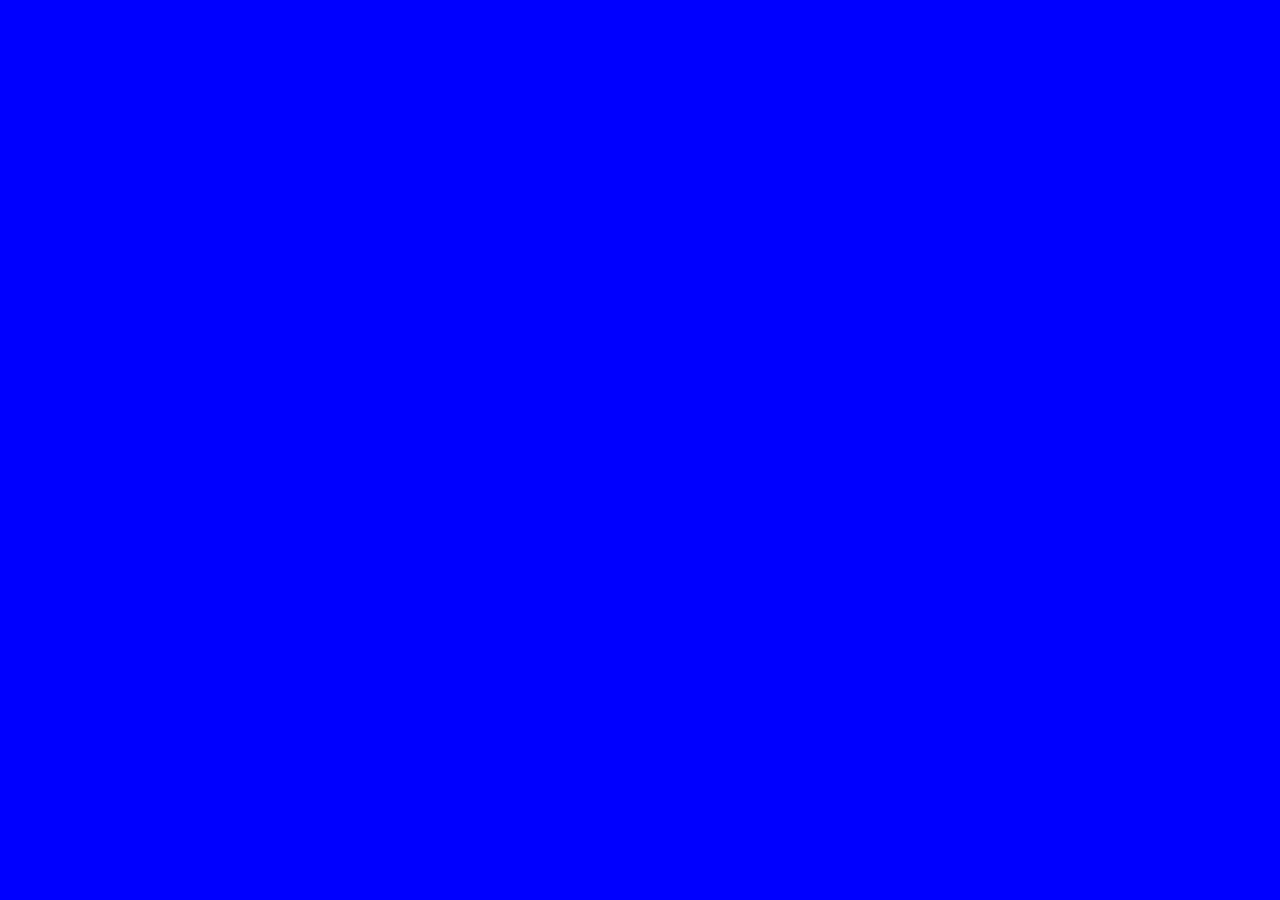
==== Intermediate CSS/My Site/index.html @ d190c230 "Learned to Add Favicon" ====
<!DOCTYPE html>
<!--[if lt IE 7]>      <html class="no-js lt-ie9 lt-ie8 lt-ie7"> <![endif]-->
<!--[if IE 7]>         <html class="no-js lt-ie9 lt-ie8"> <![endif]-->
<!--[if IE 8]>         <html class="no-js lt-ie9"> <![endif]-->
<!--[if gt IE 8]>      <html class="no-js"> <!--<![endif]-->
<html>
    <head>
        <meta charset="utf-8">
        <meta http-equiv="X-UA-Compatible" content="IE=edge">
        <title>Saad ur Rehman</title>
        <meta name="description" content="">
        <meta name="viewport" content="width=device-width, initial-scale=1">
        <link rel="stylesheet" href="./css/style.css">
        <link rel="icon" href="./css/letter-s.png">
    </head>
    <body>
        <!--[if lt IE 7]>
            <p class="browsehappy">You are using an <strong>outdated</strong> browser. Please <a href="#">upgrade your browser</a> to improve your experience.</p>
        <![endif]-->
        
        <script src="" async defer></script>
    </body>
</html>
---- Intermediate CSS/My Site/css/style.css ----
body{
    /* background-color: #f5f5f5; */
    background-color: blue;
    font-family: 'Roboto', sans-serif;
    font-size: 16px;
    line-height: 1.5;
    margin: 0;
    padding: 0;
    color: #333;
}
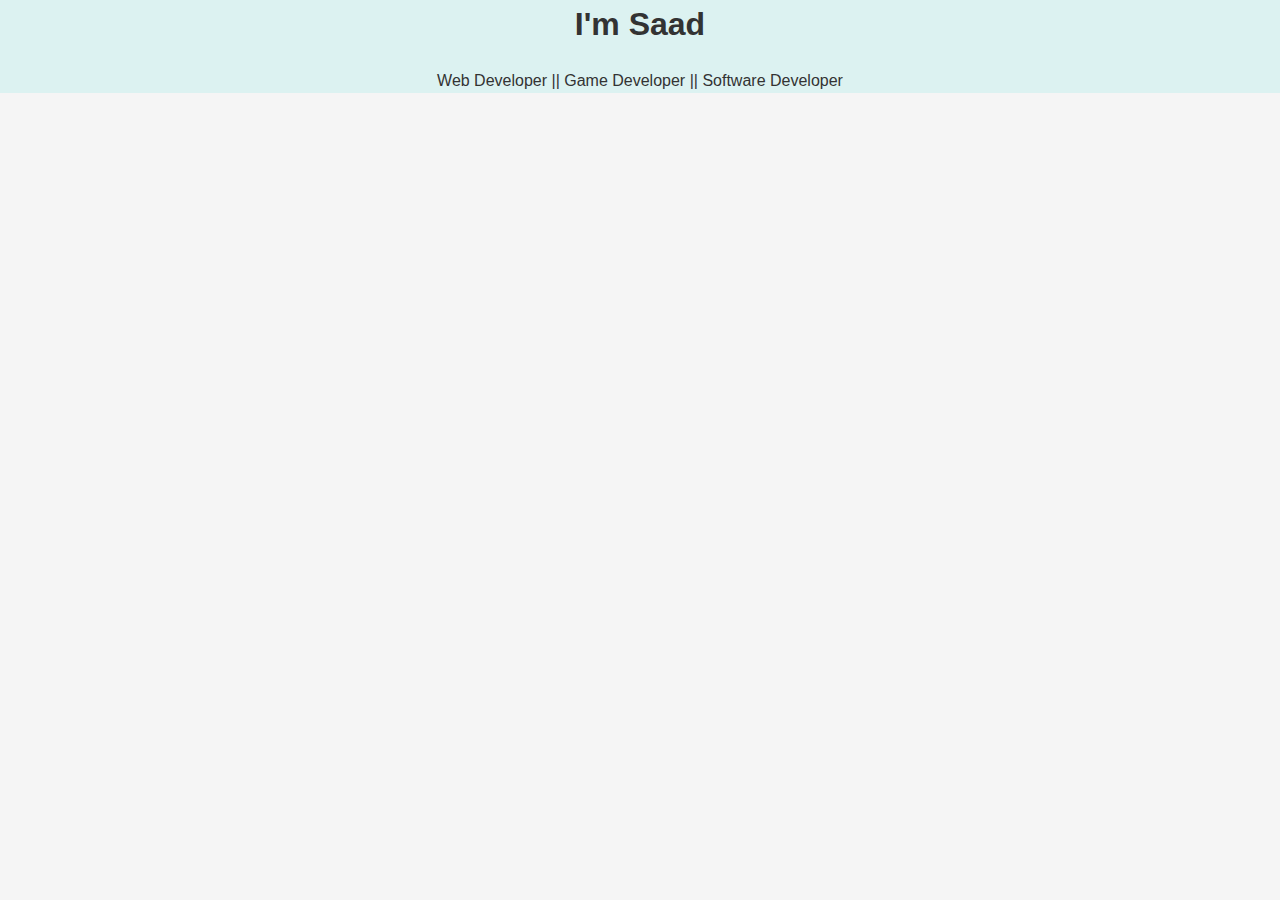
==== commit 28de6cee: "Learned HTML div to divide section in website. With CSS BOX-MODEL." ====
--- a/Intermediate CSS/My Site/index.html
+++ b/Intermediate CSS/My Site/index.html
@@ -14,9 +14,10 @@
         <link rel="icon" href="./css/letter-s.png">
     </head>
     <body>
-        <!--[if lt IE 7]>
-            <p class="browsehappy">You are using an <strong>outdated</strong> browser. Please <a href="#">upgrade your browser</a> to improve your experience.</p>
-        <![endif]-->
+        <div>
+            <h1>I'm Saad</h1>
+            <p>Web Developer || Game Developer || Software Developer</p>
+        </div>
         
         <script src="" async defer></script>
     </body>
--- a/Intermediate CSS/My Site/css/style.css
+++ b/Intermediate CSS/My Site/css/style.css
@@ -1,6 +1,6 @@
 body{
-    /* background-color: #f5f5f5; */
-    background-color: blue;
+    background-color: #f5f5f5;
+    /* background-color: blue; */
     font-family: 'Roboto', sans-serif;
     font-size: 16px;
     line-height: 1.5;
@@ -9,3 +9,16 @@
     color: #333;
 }
 
+div{
+    margin-top: 0;
+    background-color: #DCF2F1;
+    text-align: center;
+}
+
+h1{
+    margin-top: 0%;
+    
+}
+
+
+
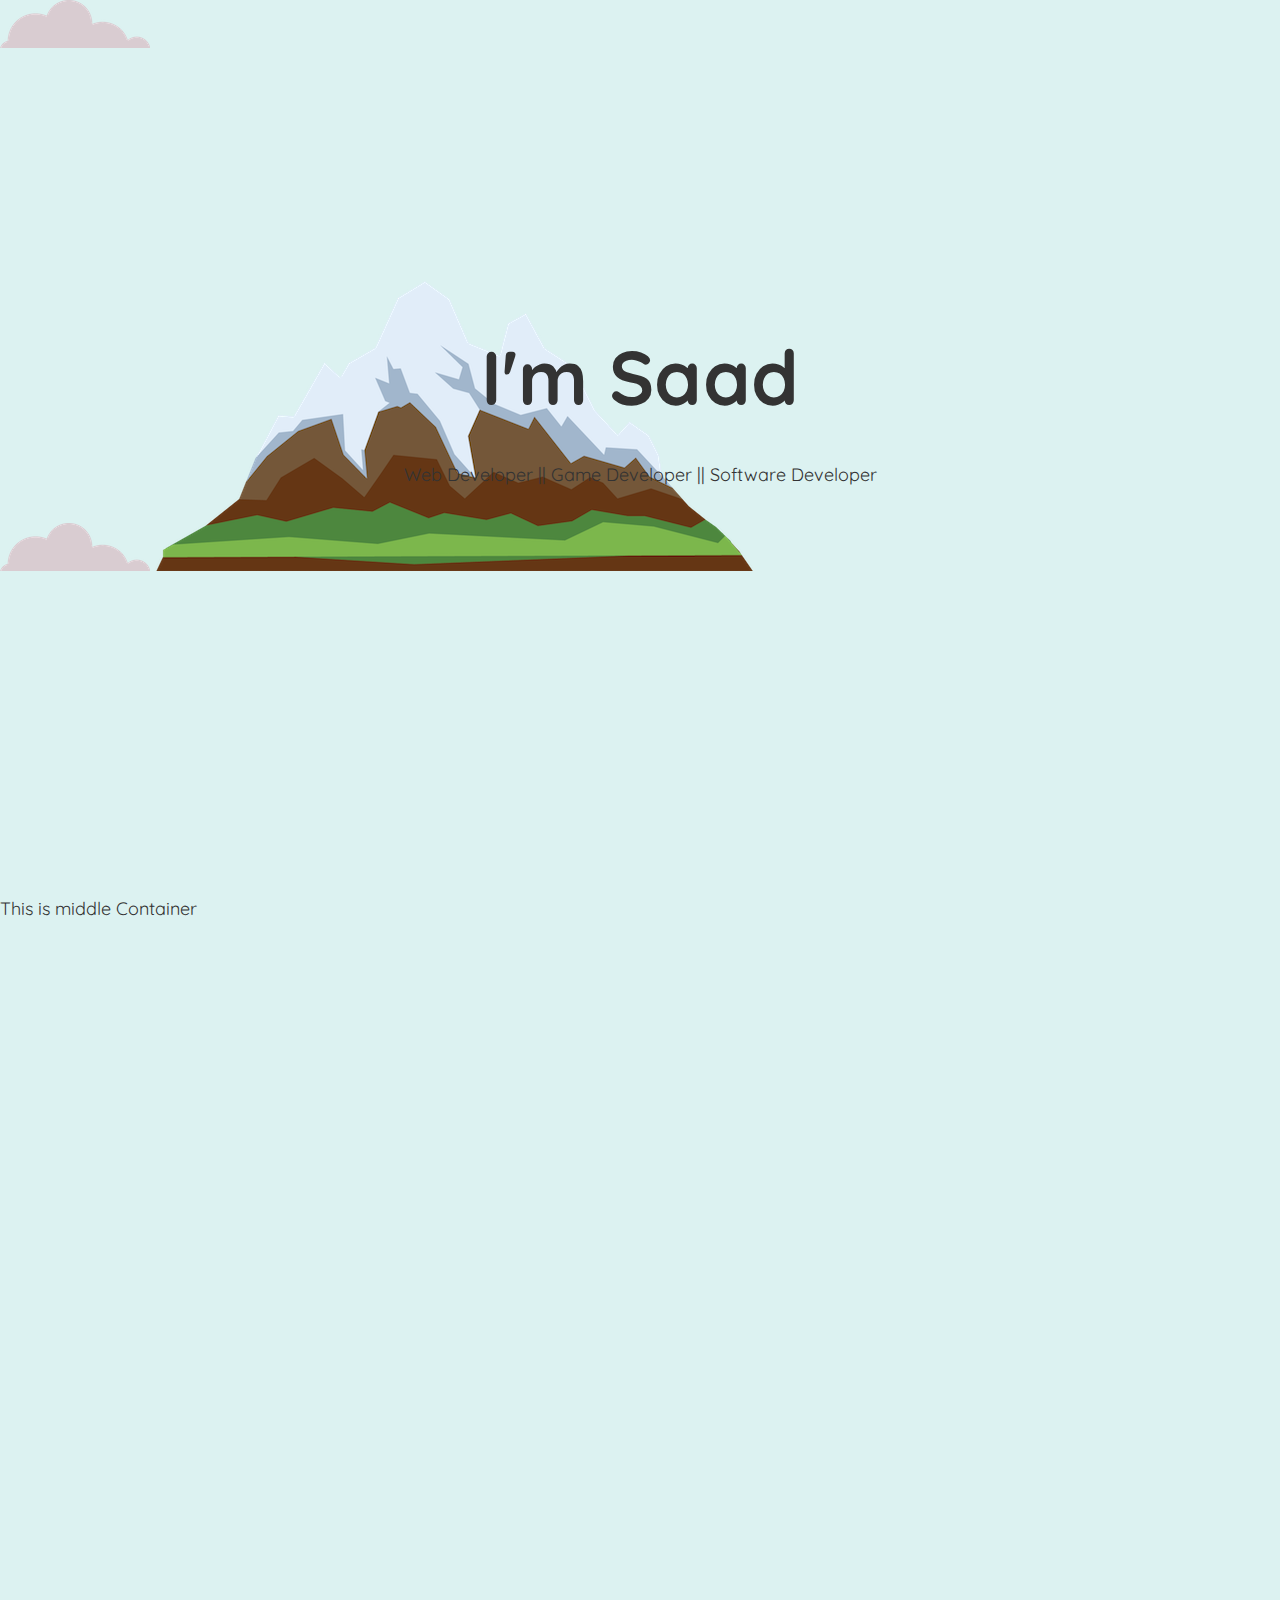
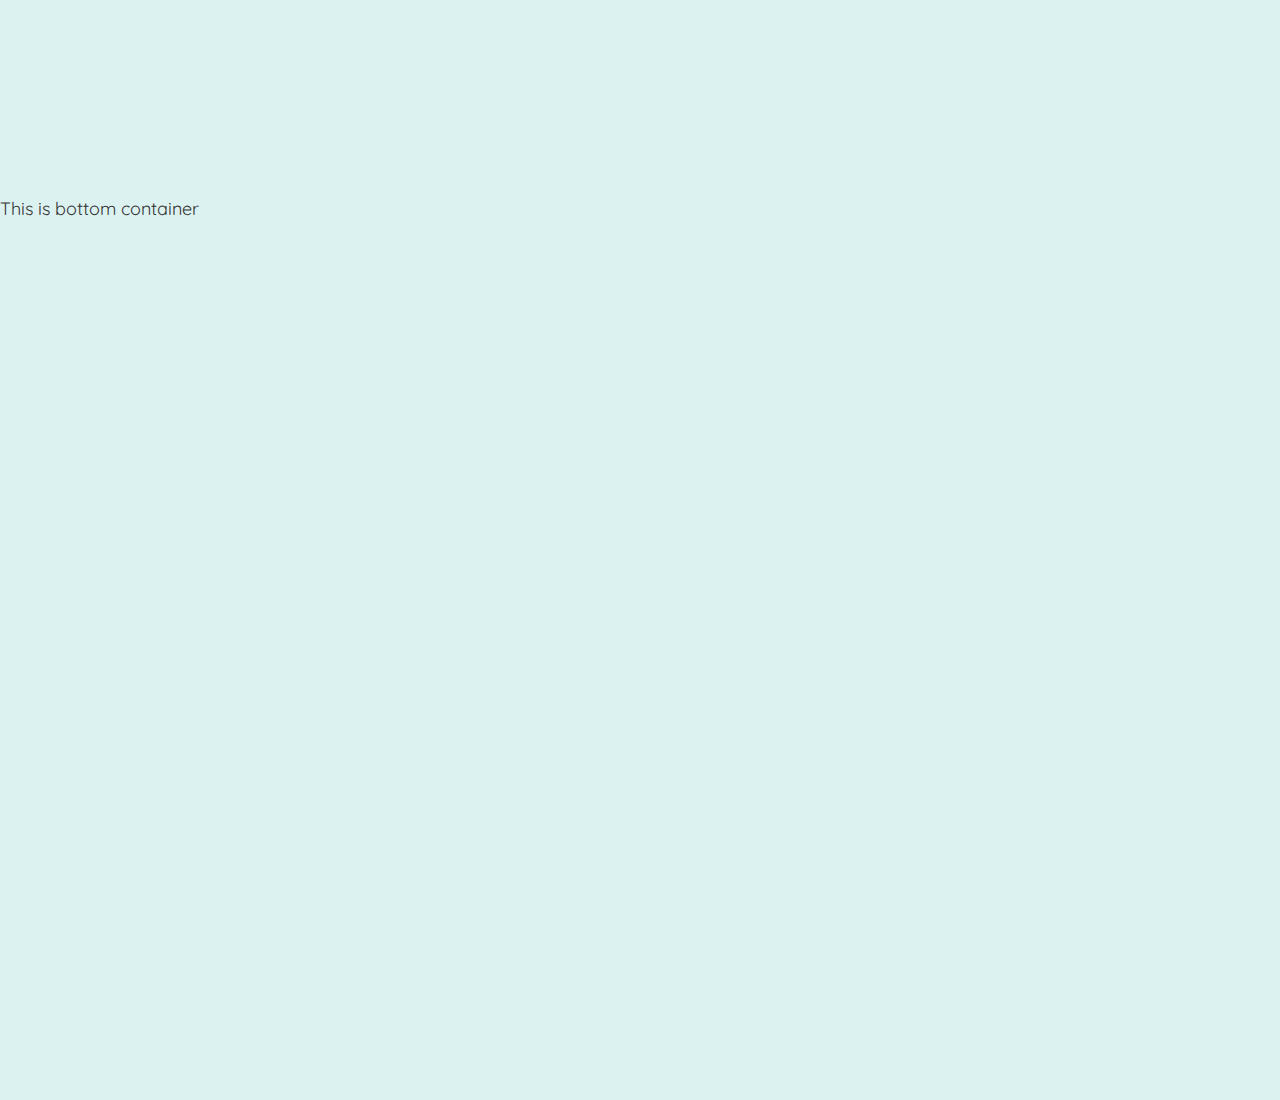
==== commit 9ea4650e: "Learned the Display Property of CSS. Also the difference between display:none; vs visibility:hidden;" ====
--- a/Intermediate CSS/My Site/index.html
+++ b/Intermediate CSS/My Site/index.html
@@ -4,21 +4,39 @@
 <!--[if IE 8]>         <html class="no-js lt-ie9"> <![endif]-->
 <!--[if gt IE 8]>      <html class="no-js"> <!--<![endif]-->
 <html>
-    <head>
-        <meta charset="utf-8">
-        <meta http-equiv="X-UA-Compatible" content="IE=edge">
-        <title>Saad ur Rehman</title>
-        <meta name="description" content="">
-        <meta name="viewport" content="width=device-width, initial-scale=1">
-        <link rel="stylesheet" href="./css/style.css">
-        <link rel="icon" href="./css/letter-s.png">
-    </head>
-    <body>
-        <div>
-            <h1>I'm Saad</h1>
-            <p>Web Developer || Game Developer || Software Developer</p>
-        </div>
-        
-        <script src="" async defer></script>
-    </body>
-</html>+  <head>
+    <meta charset="utf-8" />
+    <meta http-equiv="X-UA-Compatible" content="IE=edge" />
+    <title>Saad ur Rehman</title>
+    <meta name="description" content="" />
+    <meta name="viewport" content="width=device-width, initial-scale=1" />
+    <link rel="stylesheet" href="./css/style.css" />
+    <link rel="icon" href="./images/letter-s.png" />
+
+    <!-- Adding Lin to Fonts -->
+    <link rel="preconnect" href="https://fonts.googleapis.com" />
+    <link rel="preconnect" href="https://fonts.gstatic.com" crossorigin />
+    <link
+      href="https://fonts.googleapis.com/css2?family=Brygada+1918:ital@1&family=Dancing+Script:wght@600&family=Quicksand:wght@300&display=swap"
+      rel="stylesheet"
+    />
+  </head>
+  <body>
+    <div id="top-container" class="section">
+      <img id="left-cloud-img" src="./images/cloud.png" alt="cloud-img" />
+
+      <div id="intro-content">
+        <h1>I'm Saad</h1>
+        <p>Web Developer || Game Developer || Software Developer</p>
+      </div>
+      <img id="right-cloud-img" src="./images/cloud.png" alt="cloud-img" />
+      <img id="#mountain-img" src="./images/mountain.png" alt="mountain-img" />
+    </div>
+
+    <div id="middle-container" class="section">This is middle Container</div>
+
+    <div id="bottom-container" class="section">This is bottom container</div>
+
+    <script src="" async defer></script>
+  </body>
+</html>
--- a/Intermediate CSS/My Site/css/style.css
+++ b/Intermediate CSS/My Site/css/style.css
@@ -1,24 +1,45 @@
-body{
-    background-color: #f5f5f5;
-    /* background-color: blue; */
-    font-family: 'Roboto', sans-serif;
-    font-size: 16px;
-    line-height: 1.5;
-    margin: 0;
-    padding: 0;
-    color: #333;
+body {
+  background-color: #f5f5f5;
+  /* background-color: blue; */
+  font-family: "Brygada 1918", serif;
+  font-family: "Dancing Script", cursive;
+  font-family: "Quicksand", sans-serif;
+  font-size: 18px;
+  line-height: 1;
+  margin: 0;
+  padding: 0;
+  color: #333;
 }
 
-div{
-    margin-top: 0;
-    background-color: #DCF2F1;
-    text-align: center;
+h1 {
+  font-size: 76px;
+  margin-top: 0%;
 }
 
-h1{
-    margin-top: 0%;
-    
-}
+/* CSS Styling for Classes */
+
+.section {
+    background-color: #dcf2f1;
+    height: 100vh;
+    width: 100%;
+  }
+
+    .section .content {
+        margin: 0 auto;
+        max-width: 960px;
+        padding: 100px 20px;
+        display: inline-block;
+    }
+/* CSS Styling for IDs */
+
+#intro-content {
+    margin-top: 0;
+    text-align: center;
+    position: relative;
+    top: 40%;
+    transform: translateY(-50%);
+  }
+
+  
 
 
-
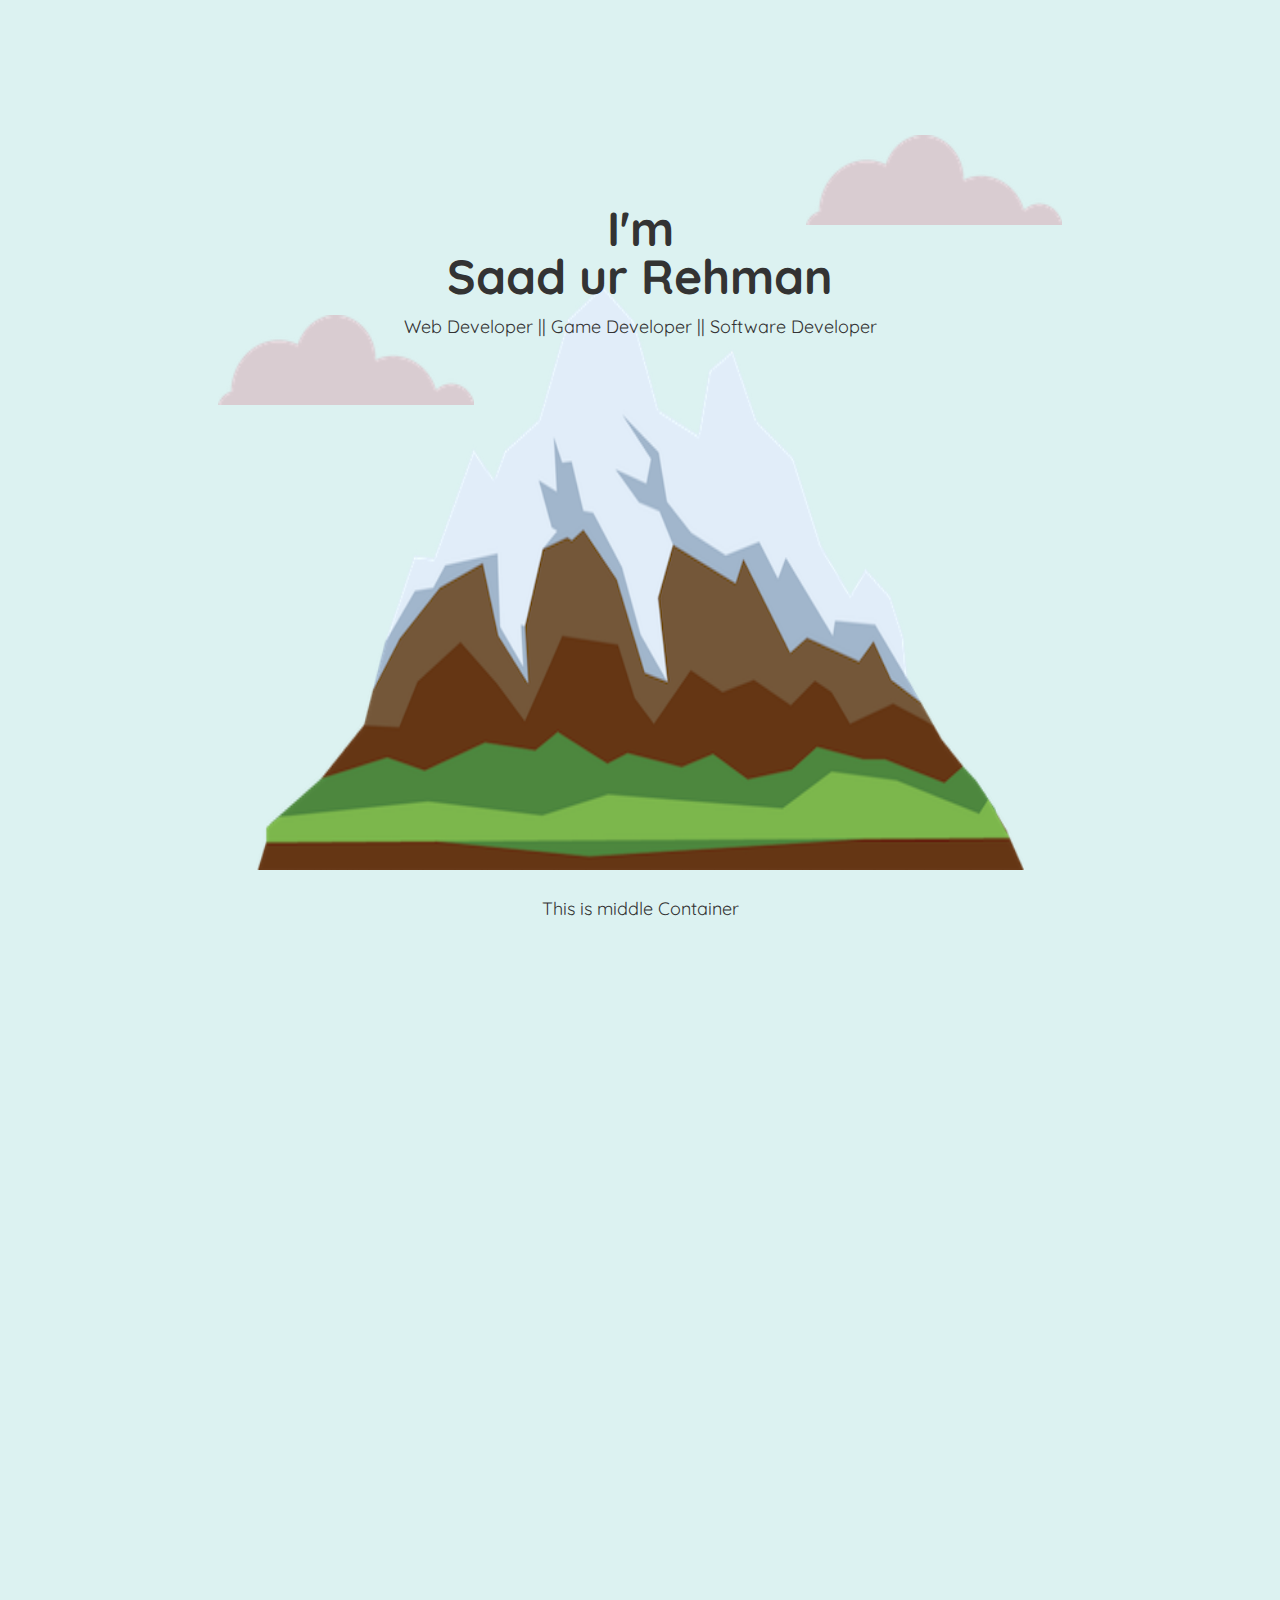
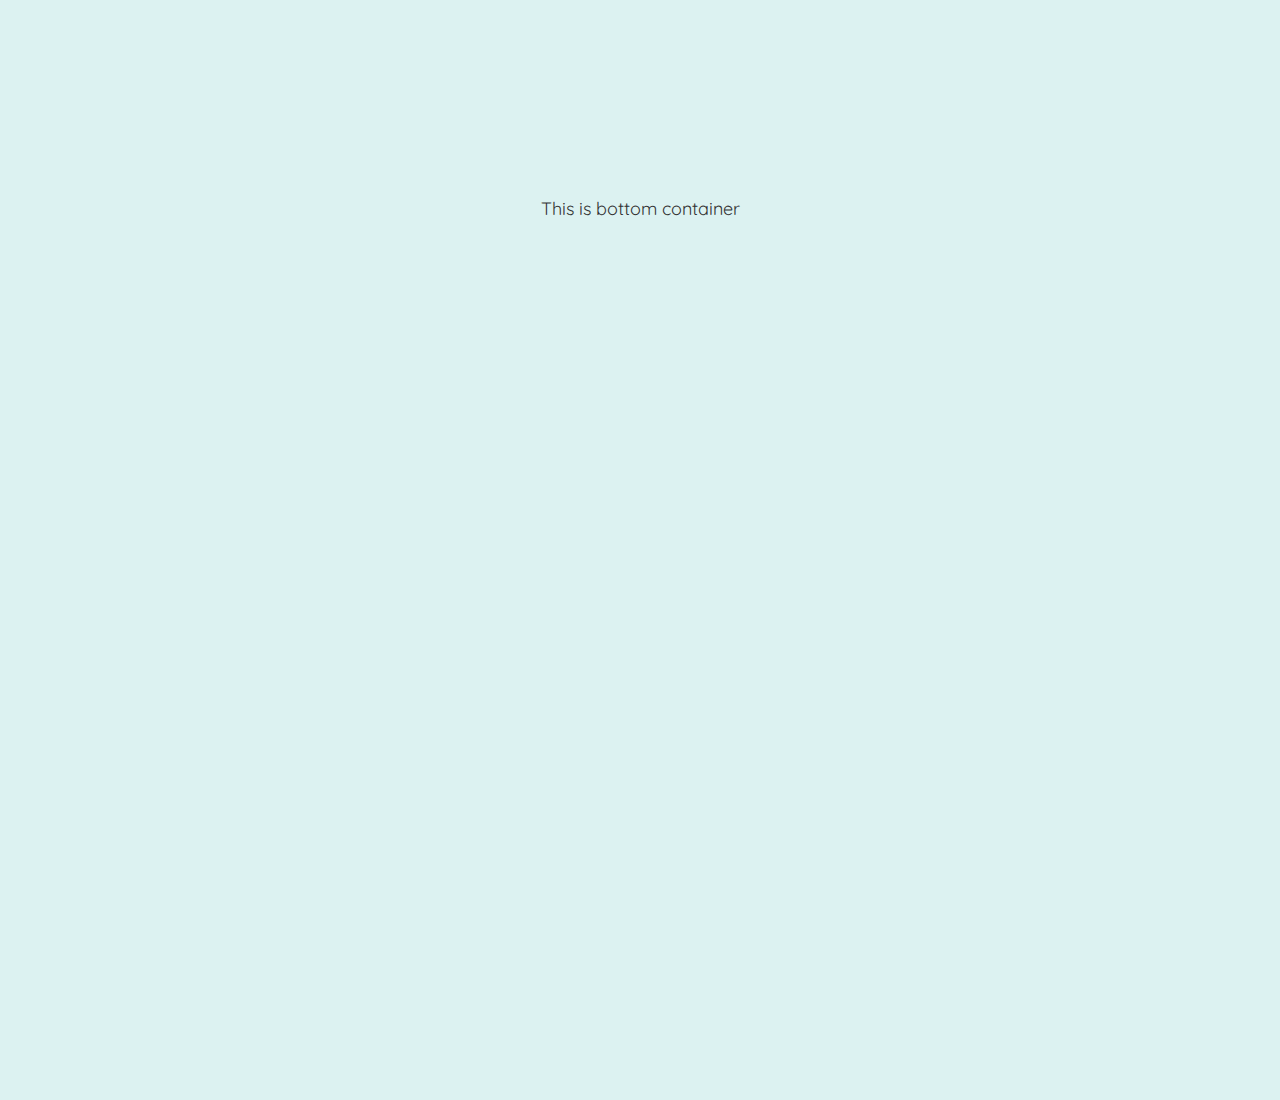
==== commit 9654dccb: "Centered Elements using Margin and Text Align along with positioning clouds using position property." ====
--- a/Intermediate CSS/My Site/index.html
+++ b/Intermediate CSS/My Site/index.html
@@ -23,14 +23,14 @@
   </head>
   <body>
     <div id="top-container" class="section">
-      <img id="left-cloud-img" src="./images/cloud.png" alt="cloud-img" />
+      <img id="left-cloud-img" class="cloud-img" src="./images/cloud.png" alt="cloud-img" />
 
       <div id="intro-content">
-        <h1>I'm Saad</h1>
+        <h1>I'm <br>Saad ur Rehman</h1>
         <p>Web Developer || Game Developer || Software Developer</p>
       </div>
-      <img id="right-cloud-img" src="./images/cloud.png" alt="cloud-img" />
-      <img id="#mountain-img" src="./images/mountain.png" alt="mountain-img" />
+      <img id="right-cloud-img" class="cloud-img" src="./images/cloud.png" alt="cloud-img" />
+      <img id="mountain-img" src="./images/mountain.png" alt="mountain-img" />
     </div>
 
     <div id="middle-container" class="section">This is middle Container</div>
--- a/Intermediate CSS/My Site/css/style.css
+++ b/Intermediate CSS/My Site/css/style.css
@@ -9,17 +9,24 @@
   margin: 0;
   padding: 0;
   color: #333;
+  /* Easiest way to center the data of our website is using text-align property. This only works if we have inline-block elements or full width elements. It aligns everything taht doesn't have a width. If something has a width, we center it using margin, i.e. as done in h1 {} block here */
+  text-align:center;
+
 }
 
 h1 {
-  font-size: 76px;
-  margin-top: 0%;
+  font-size: 48px;
+  /* width: 25%; */
+  /* margin-top: 0%; */
+  margin: 0 auto;
 }
+
 
 /* CSS Styling for Classes */
 
 .section {
     background-color: #dcf2f1;
+    /* background-color: #333; */
     height: 100vh;
     width: 100%;
   }
@@ -30,16 +37,36 @@
         padding: 100px 20px;
         display: inline-block;
     }
+
+  .cloud-img{
+    width: 20%;
+    height: 10%;
+  }
 /* CSS Styling for IDs */
 
 #intro-content {
     margin-top: 0;
     text-align: center;
     position: relative;
-    top: 40%;
+    top: 30%;
     transform: translateY(-50%);
+    z-index: 1;
   }
 
-  
+#left-cloud-img{
+  position: absolute;
+  left: 17%;
+  top: 35%;
+}
+#right-cloud-img{
+  position: absolute;
+  right: 17%;
+  top: 15%;
+}
+#mountain-img{
+  position: relative;
+  height: 80%;
+  width: 60%;
+}
 
 
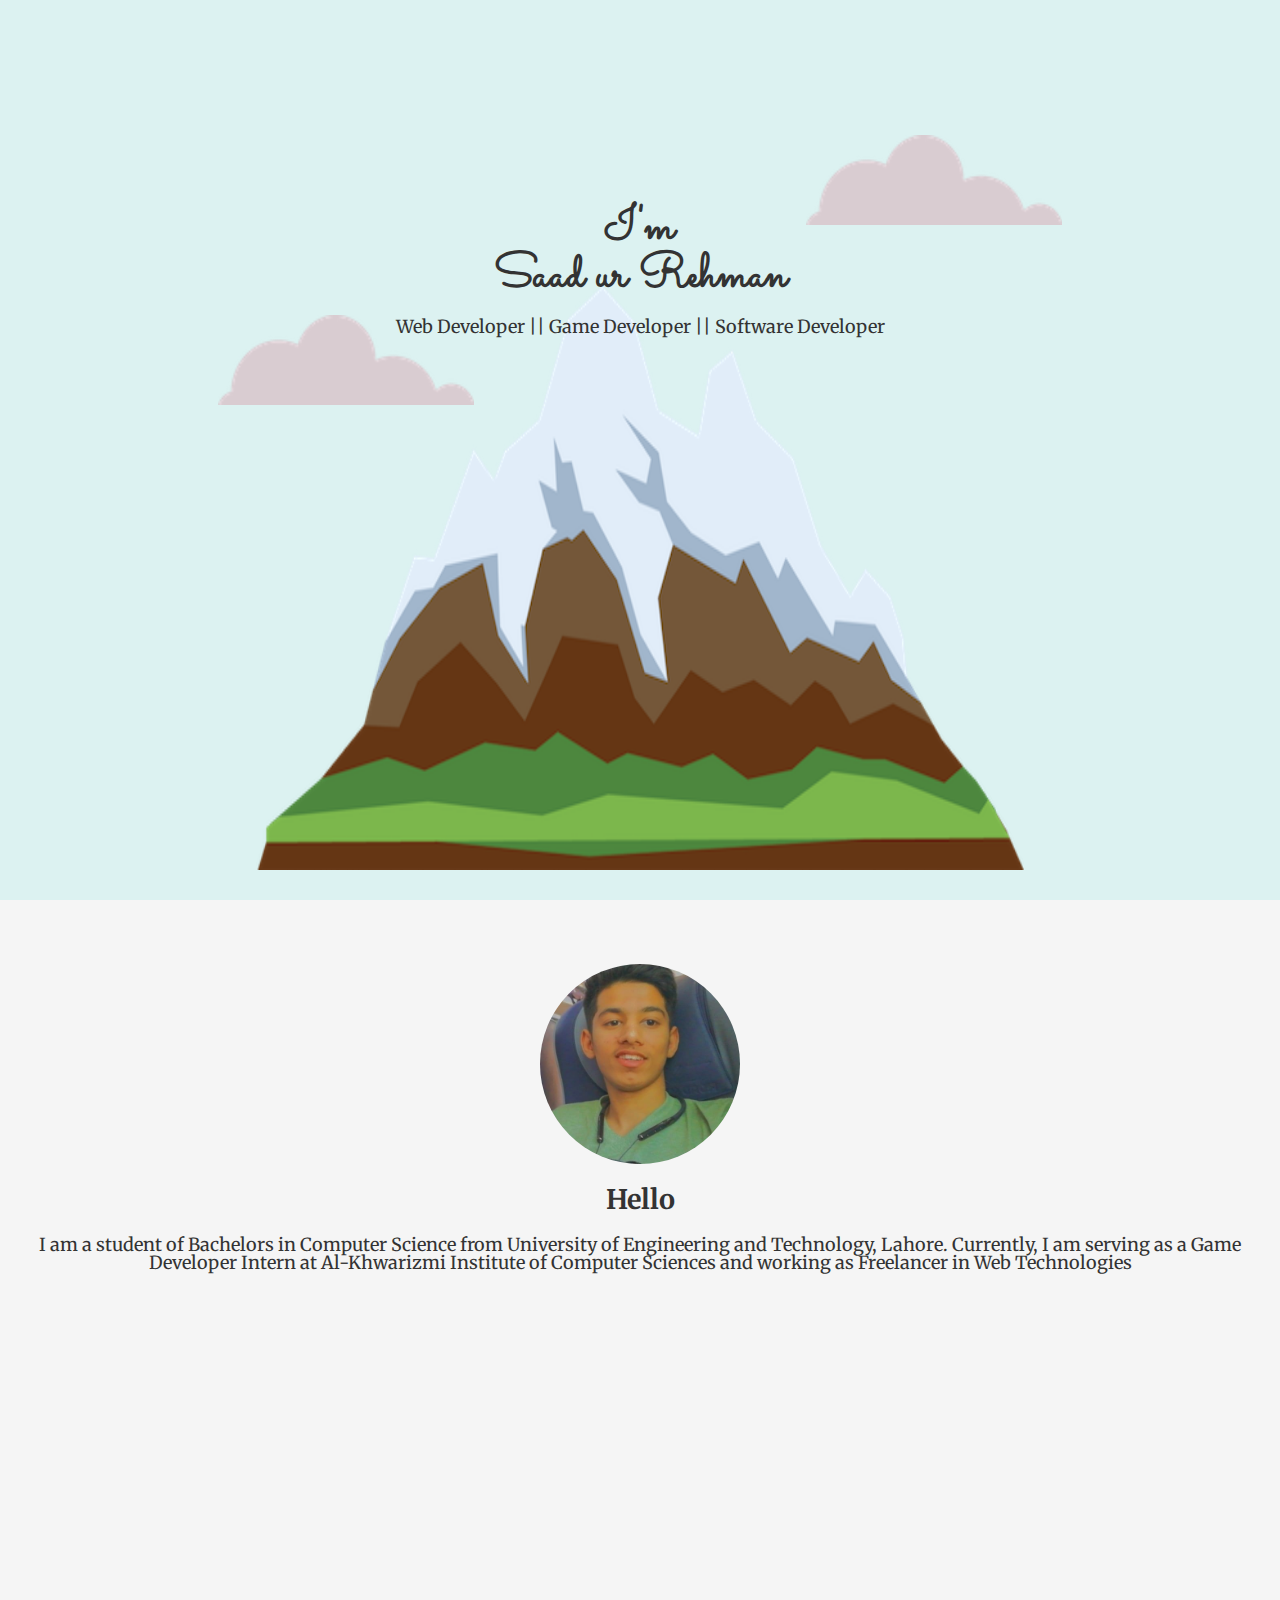
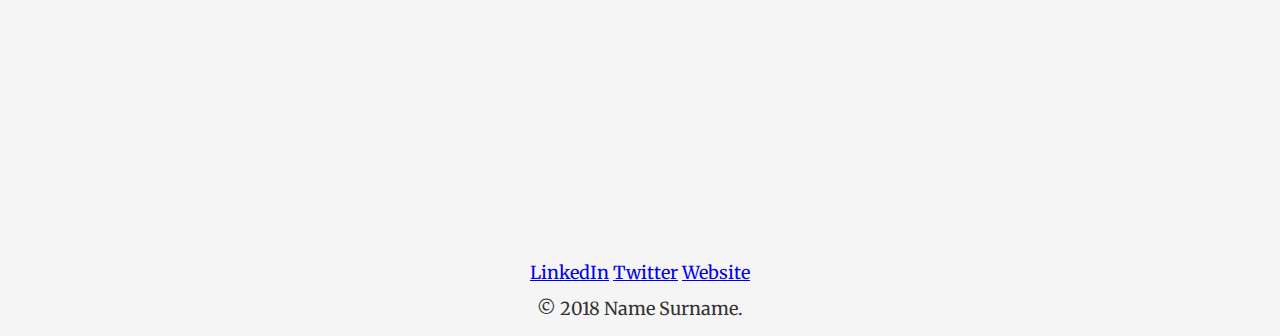
==== commit a593eda9: "Added Content to My Site & Updated Readme" ====
--- a/Intermediate CSS/My Site/index.html
+++ b/Intermediate CSS/My Site/index.html
@@ -13,29 +13,77 @@
     <link rel="stylesheet" href="./css/style.css" />
     <link rel="icon" href="./images/letter-s.png" />
 
-    <!-- Adding Lin to Fonts -->
-    <link rel="preconnect" href="https://fonts.googleapis.com" />
-    <link rel="preconnect" href="https://fonts.gstatic.com" crossorigin />
-    <link
-      href="https://fonts.googleapis.com/css2?family=Brygada+1918:ital@1&family=Dancing+Script:wght@600&family=Quicksand:wght@300&display=swap"
-      rel="stylesheet"
-    />
+    <!-- Adding Link to Fonts -->
+    <link rel="preconnect" href="https://fonts.googleapis.com">
+<link rel="preconnect" href="https://fonts.gstatic.com" crossorigin>
+<link href="https://fonts.googleapis.com/css2?family=Merriweather&family=Sacramento&display=swap" rel="stylesheet">
   </head>
   <body>
     <div id="top-container" class="section">
-      <img id="left-cloud-img" class="cloud-img" src="./images/cloud.png" alt="cloud-img" />
+      <img
+        id="left-cloud-img"
+        class="cloud-img"
+        src="./images/cloud.png"
+        alt="cloud-img"
+      />
 
       <div id="intro-content">
-        <h1>I'm <br>Saad ur Rehman</h1>
+        <h1>I'm <br />Saad ur Rehman</h1>
         <p>Web Developer || Game Developer || Software Developer</p>
       </div>
-      <img id="right-cloud-img" class="cloud-img" src="./images/cloud.png" alt="cloud-img" />
+      <img
+        id="right-cloud-img"
+        class="cloud-img"
+        src="./images/cloud.png"
+        alt="cloud-img"
+      />
       <img id="mountain-img" src="./images/mountain.png" alt="mountain-img" />
     </div>
 
-    <div id="middle-container" class="section">This is middle Container</div>
+    <div class="middle-container">
+      <div class="intro">
+        <img class="profile-pic" src="./images/saad-profile.jpg"  alt="saad-profile-pic">
+        <h2>Hello</h2>
+        <p>I am a student of Bachelors  in Computer Science from University of Engineering and Technology, Lahore. Currently, I am serving as a Game Developer Intern at Al-Khwarizmi Institute of Computer Sciences and working as Freelancer in Web Technologies</p>
+      </div>
+    </div>
+    <!-- <div class="middle-container">
+      <div class="profile">
+        <img class="profile-pic" src="./images/saad-profile.jpg" alt="saad-profile-pic">
+        <h2>Hello.</h2>
+        <p>Lorem ipsum dolor sit amet, vitae volutpat, dui conubia, dolor urna. Non auctor, montes nulla distinctio.</p>
+      </div>
+      <hr>
+      <div class="skills">
+        <h2>My Skills.</h2>
+        <div class="skill-row">
+          <img class="" src="./images/computer.png" alt="">
+          <h3>Lorem & Ipsum</h3>
+          <p>Lorem ipsum dolor sit amet, quis in duis, iaculis id felis. Consectetuer vestibulum, nunc urna lectus, erat ligula. Hendrerit nam, lectus ante, ut lorem eros.</p>
+        </div>
+        <div class="skill-row">
+          <img class="" src="./images/chillies.png" alt="">
+          <h3>Lorem Ipsum Dolor</h3>
+          <p>Lorem ipsum dolor sit amet, mauris sed consectetuer. Etiam et eu, bibendum interdum, lacus quis mauris. Curabitur wisi, quisque vel eu, rutrum nam.</p>
+        </div>
+      </div>
+      <hr>
+      <div class="contact-me">
+        <h2>Get In Touch</h2>
+        <h3>Lorem ipsum dolor sit amet, non elit.</h3>
+        <p>Lorem ipsum dolor sit amet, in quis, aenean amet. Phasellus sodales, tellus donec dui, ornare erat.</p>
+        <a class="btn" href="mailto:name@email.com">CONTACT ME</a>
+      </div>
+    </div> -->
 
-    <div id="bottom-container" class="section">This is bottom container</div>
+
+    <div class="bottom-container">
+      <a class="footer-link" href="https://www.linkedin.com/">LinkedIn</a>
+      <a class="footer-link" href="https://twitter.com/">Twitter</a>
+      <a class="footer-link" href="https://www.appbrewery.co/">Website</a>
+      <p>© 2018 Name Surname.</p>
+    </div>
+
 
     <script src="" async defer></script>
   </body>
--- a/Intermediate CSS/My Site/css/style.css
+++ b/Intermediate CSS/My Site/css/style.css
@@ -1,17 +1,14 @@
 body {
   background-color: #f5f5f5;
   /* background-color: blue; */
-  font-family: "Brygada 1918", serif;
-  font-family: "Dancing Script", cursive;
-  font-family: "Quicksand", sans-serif;
+  font-family: "Merriweather", serif;
   font-size: 18px;
   line-height: 1;
   margin: 0;
   padding: 0;
   color: #333;
   /* Easiest way to center the data of our website is using text-align property. This only works if we have inline-block elements or full width elements. It aligns everything taht doesn't have a width. If something has a width, we center it using margin, i.e. as done in h1 {} block here */
-  text-align:center;
-
+  text-align: center;
 }
 
 h1 {
@@ -19,51 +16,72 @@
   /* width: 25%; */
   /* margin-top: 0%; */
   margin: 0 auto;
+  font-family: "Sacramento", cursive;
 }
-
 
 /* CSS Styling for Classes */
 
 .section {
-    background-color: #dcf2f1;
-    /* background-color: #333; */
-    height: 100vh;
-    width: 100%;
-  }
+  background-color: #dcf2f1;
+  /* background-color: #333; */
+  height: 100vh;
+  width: 100%;
+}
 
-    .section .content {
-        margin: 0 auto;
-        max-width: 960px;
-        padding: 100px 20px;
-        display: inline-block;
-    }
+.section .content {
+  margin: 0 auto;
+  max-width: 960px;
+  padding: 100px 20px;
+  display: inline-block;
+}
 
-  .cloud-img{
-    width: 20%;
-    height: 10%;
-  }
+.cloud-img {
+  width: 20%;
+  height: 10%;
+}
+
+.profile {
+  height: 10%;
+  width: 10%;
+}
+.middle-container {
+  height: 100vh;
+  background-color: whitesmoke;
+  padding-top: 5%;
+}
+.middle-container .profile-pic {
+  height: 200px;
+  width: 200px;
+  border-radius: 50%;
+  margin: 0 auto;
+  display: block;
+}
+.middle-container .intro {
+  height: 50%;
+}
+
 /* CSS Styling for IDs */
 
 #intro-content {
-    margin-top: 0;
-    text-align: center;
-    position: relative;
-    top: 30%;
-    transform: translateY(-50%);
-    z-index: 1;
-  }
+  margin-top: 0;
+  text-align: center;
+  position: relative;
+  top: 30%;
+  transform: translateY(-50%);
+  z-index: 1;
+}
 
-#left-cloud-img{
+#left-cloud-img {
   position: absolute;
   left: 17%;
   top: 35%;
 }
-#right-cloud-img{
+#right-cloud-img {
   position: absolute;
   right: 17%;
   top: 15%;
 }
-#mountain-img{
+#mountain-img {
   position: relative;
   height: 80%;
   width: 60%;
